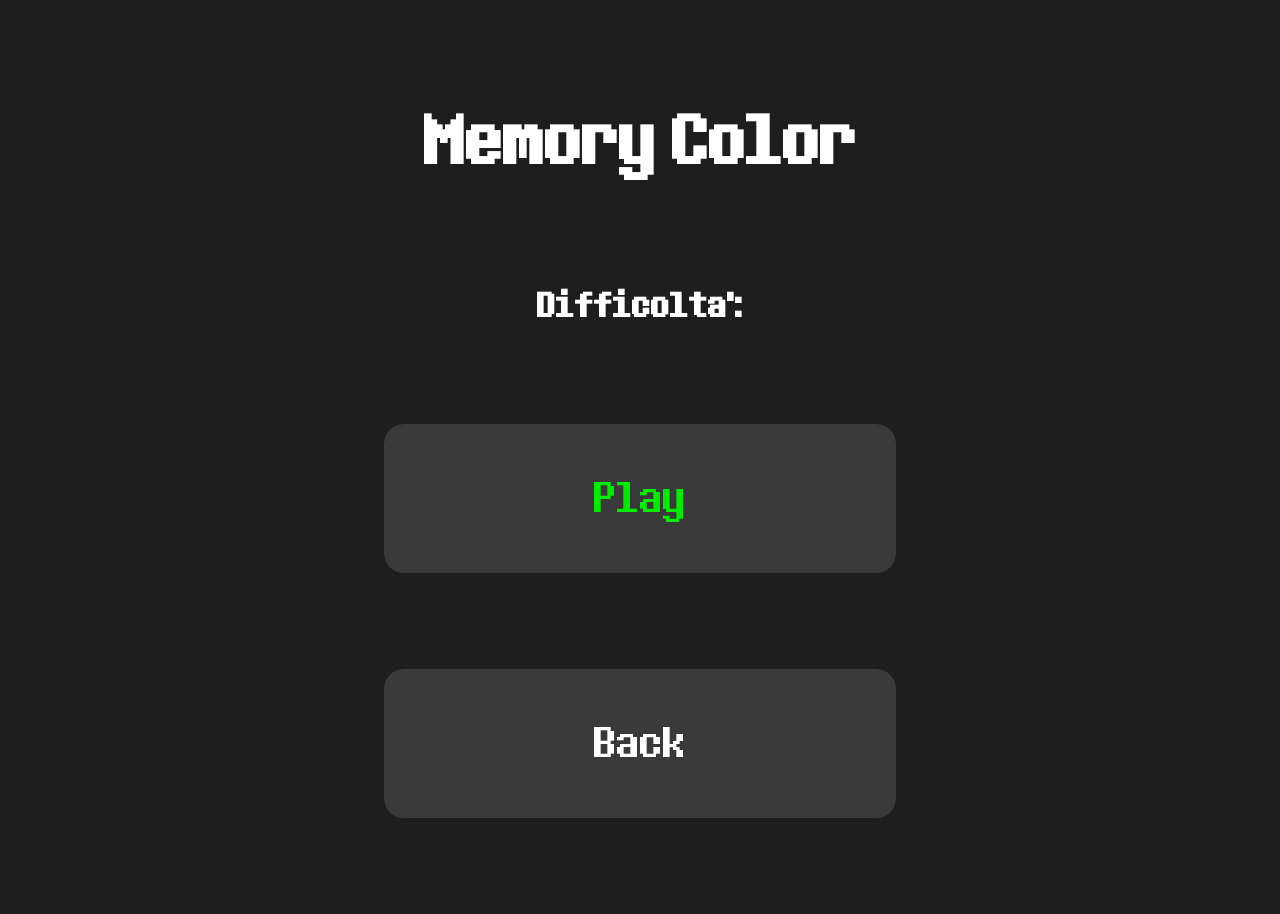
==== game.html @ 5646b79c "Add files via upload" ====
<!DOCTYPE html>
<html lang="en">
<head>
    <meta charset="UTF-8">
    <meta name="viewport" content="width=device-width, initial-scale=1.0">
    <title>Game - Memory color</title>
    <link rel="stylesheet" href="styles.css">
    <style>
        #play-retry{
            color: rgb(0, 237, 0);
        }

        .bottoni{
            width: 40%;
            padding: 48px 0;
            background-color: rgb(58, 58, 58);
            text-align: center;
            border-radius: 20px;
            font-size: 40px;
            margin: 7.5% auto;
            cursor: pointer;
            transition: all ease 0.2s;
        }

        .facile{
            color: greenyellow;
        }

        .medio{
            color: yellow;
        }

        .difficile{
            color: red;
        }

        .impossibile{
            color: rgb(255, 0, 255);
        }

        .dio{
            color: rgb(0, 0, 0);
        }

        .bottoni:hover{
            transform: scale(1.25);
        }

        #container-colori{
            margin: 100px 0;
        }
        
        .container-colori-facile, .container-colori-medio, .container-colori-difficile, .container-colori-difficile-p{
            gap: 40px;
        }

        .container-colori-facile{
            grid-template-columns: repeat(2,1fr);
        }

        .container-colori-medio{
            grid-template-columns: repeat(3,1fr);
        }
        
        .container-colori-difficile-p, #container-colori-utente{
            grid-template-columns: repeat(4,1fr);
        }

        .colore{
            cursor: pointer;
            height: 70px;
            width: 70px;
            padding: 40px;
            border: solid 2px black;
            border-radius: 999px;
            text-align: center;
            font-size: 60px;
            margin: auto;
        }

        .bianco{
            background-color: white;
            color: black;
        }

        .rosa{
            background-color: pink;
        }

        .rosso{
            background-color: red;
        }

        .arancione{
            background-color: orange;
        }

        .giallo{
            background-color: yellow;
            color: black;
        }

        .verde{
            background-color: green;
        }

        .azzurro{
            background-color: lightblue;
        }

        .blu{
            background-color: blue;
        }

        .viola{
            background-color: purple;
        }

        .nero{
            background-color: black;
            color: white;
        }

        .colors-notHidden{
            display: grid;
        }

        .hidden{
            display: none;
        }

        div{
            color:white;
        }

        #difficolta{
            margin-bottom: 75px;
        }

        .user-colors{
            margin-top: 40px;
        }

        .perso{
            color: red;
        }

        .vinto{
            color: greenyellow;
        }

    </style>
</head>
<body>
    <header>
        <h1 id="title-game" class="undertale">Memory Color</h1>
        <h1 class="undertale">Difficolta': <span id="difficolta"></span></h1>
        <h1 id="partita_VS" class="undertale"></h1>
        <h2 id="warningMessage" class="undertale hidden" style="font-size: 42px;">MEMORIZZA I COLORI!</h2>
        <h2 id="timer" class="undertale hidden"></h2>
        <h2 id="score" class="undertale hidden"></h2>
    </header>
    <main>
        <div id="play-retry" class="undertale bottoni">Play</div>
        <div id="container-colori" class="hidden"></div>
        <div id="container-colori-utente" class="hidden">
            <div class="user-colors colore bianco"></div>
            <div class="user-colors colore rosa"></div>
            <div class="user-colors colore rosso"></div>
            <div class="user-colors colore arancione"></div>
            <div class="user-colors colore giallo"></div>
            <div class="user-colors colore verde"></div>
            <div class="user-colors colore azzurro"></div>
            <div class="user-colors colore blu"></div>
            <div class="user-colors colore viola"></div>
            <div class="user-colors colore nero"></div>
        </div>
        <div id="back" class="undertale bottoni">Back</div>
    </main>
    <script src="game.js"></script>
</body>
</html>
---- styles.css ----
@font-face{
    font-family: "UndertaleFont";
    src: url("font/determination.ttf") format("truetype");
    font-style: normal;
    font-weight: normal;
}

body, header, #elenco-difficolta{
    margin: auto;
}

a{
    text-decoration: none;
    color: white;
    font-size: 25px;
}

body {
    background-color: rgb(30, 30, 30);
    width: 100%;
}

header{
    width: 50%;
}

#title-game{
    text-align: center;
    margin: 100px;
    font-size: 64px;
}

.undertale{
    font-family: 'UndertaleFont';
    color: white;
    text-align: center;
}
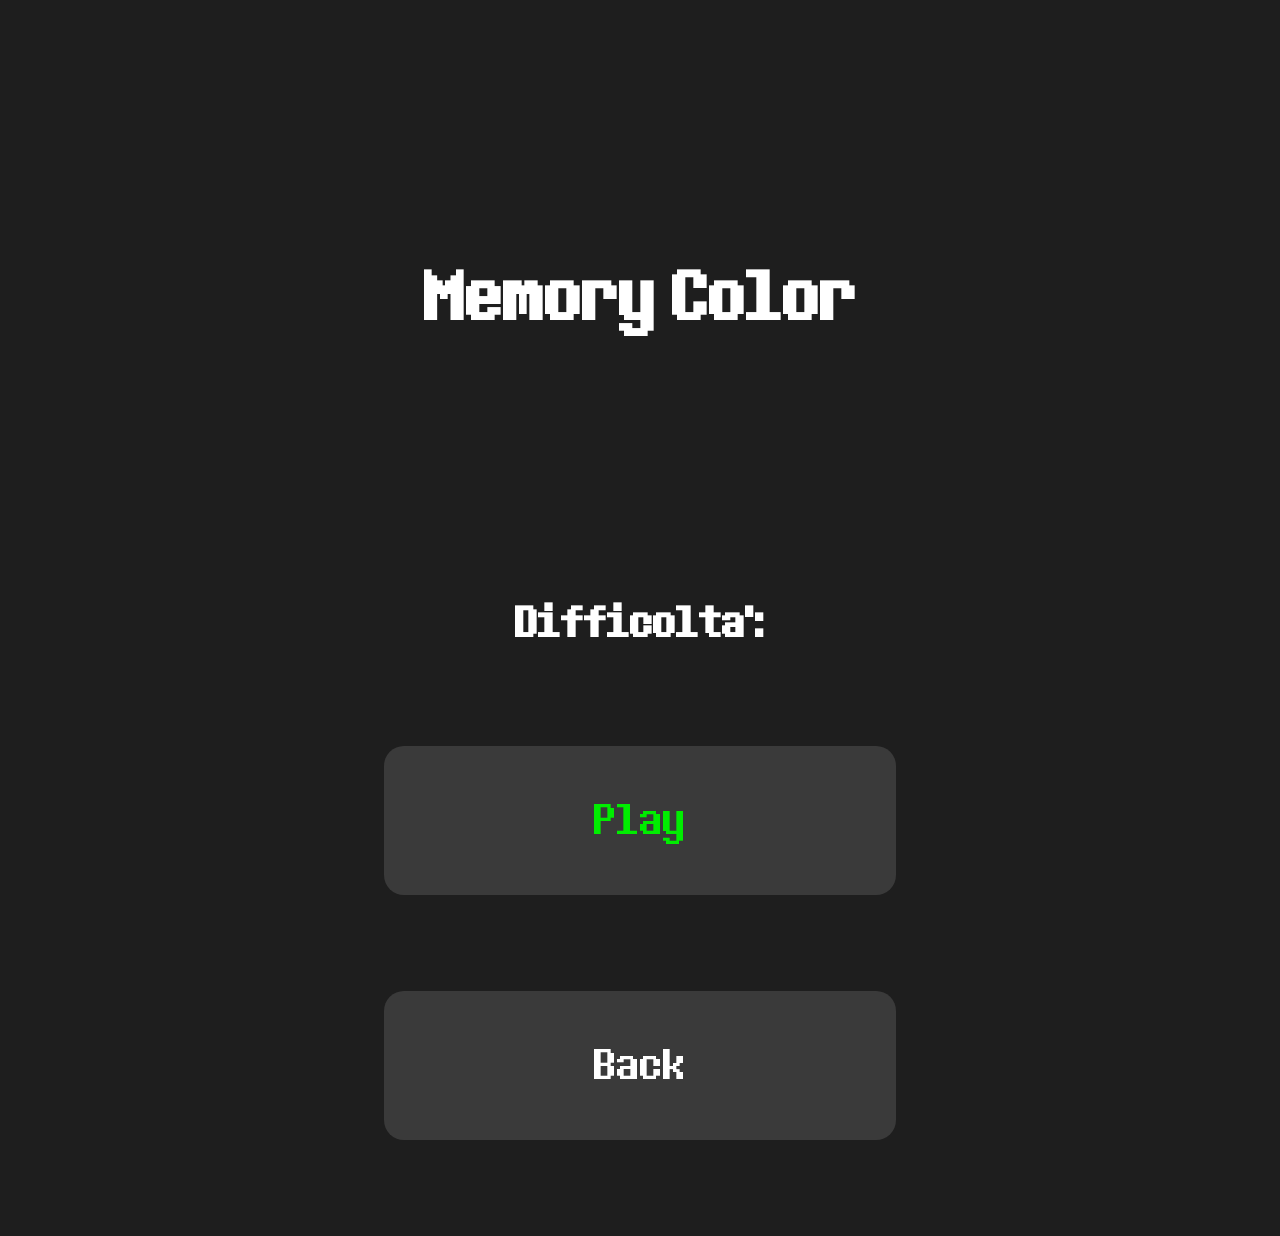
==== commit e3289515: "Add files via upload" ====
--- a/game.html
+++ b/game.html
@@ -1,5 +1,5 @@
 <!DOCTYPE html>
-<html lang="en">
+<html lang="it">
 <head>
     <meta charset="UTF-8">
     <meta name="viewport" content="width=device-width, initial-scale=1.0">
@@ -149,14 +149,43 @@
             color: greenyellow;
         }
 
+        #warningMessage{
+            font-size: 42px;
+        }
+
+        #diff{
+            font-size: 40px;
+        }
+
+        @media (max-width: 700px) {
+            #warningMessage{
+                font-size: 30px;
+            }
+
+            #diff{
+                font-size: 30px;
+            }
+
+            .bottoni{
+                font-size: 30px;
+                padding: 24px 0
+            }
+
+            .colore{
+                height: 35px;
+                width: 35px;
+                padding: 20px;
+                font-size: 30px;
+            }
+        }
     </style>
 </head>
 <body>
     <header>
         <h1 id="title-game" class="undertale">Memory Color</h1>
-        <h1 class="undertale">Difficolta': <span id="difficolta"></span></h1>
+        <h1 id="diff" class="undertale">Difficolta': <span id="difficolta"></span></h1>
         <h1 id="partita_VS" class="undertale"></h1>
-        <h2 id="warningMessage" class="undertale hidden" style="font-size: 42px;">MEMORIZZA I COLORI!</h2>
+        <h2 id="warningMessage" class="undertale hidden">MEMORIZZA I COLORI!</h2>
         <h2 id="timer" class="undertale hidden"></h2>
         <h2 id="score" class="undertale hidden"></h2>
     </header>
--- a/styles.css
+++ b/styles.css
@@ -28,10 +28,17 @@
     text-align: center;
     margin: 100px;
     font-size: 64px;
+    margin: 40% auto;
 }
 
 .undertale{
     font-family: 'UndertaleFont';
     color: white;
     text-align: center;
+}
+
+@media (max-width: 700px) {
+    #title-game{
+        font-size: 40px;
+    }
 }
